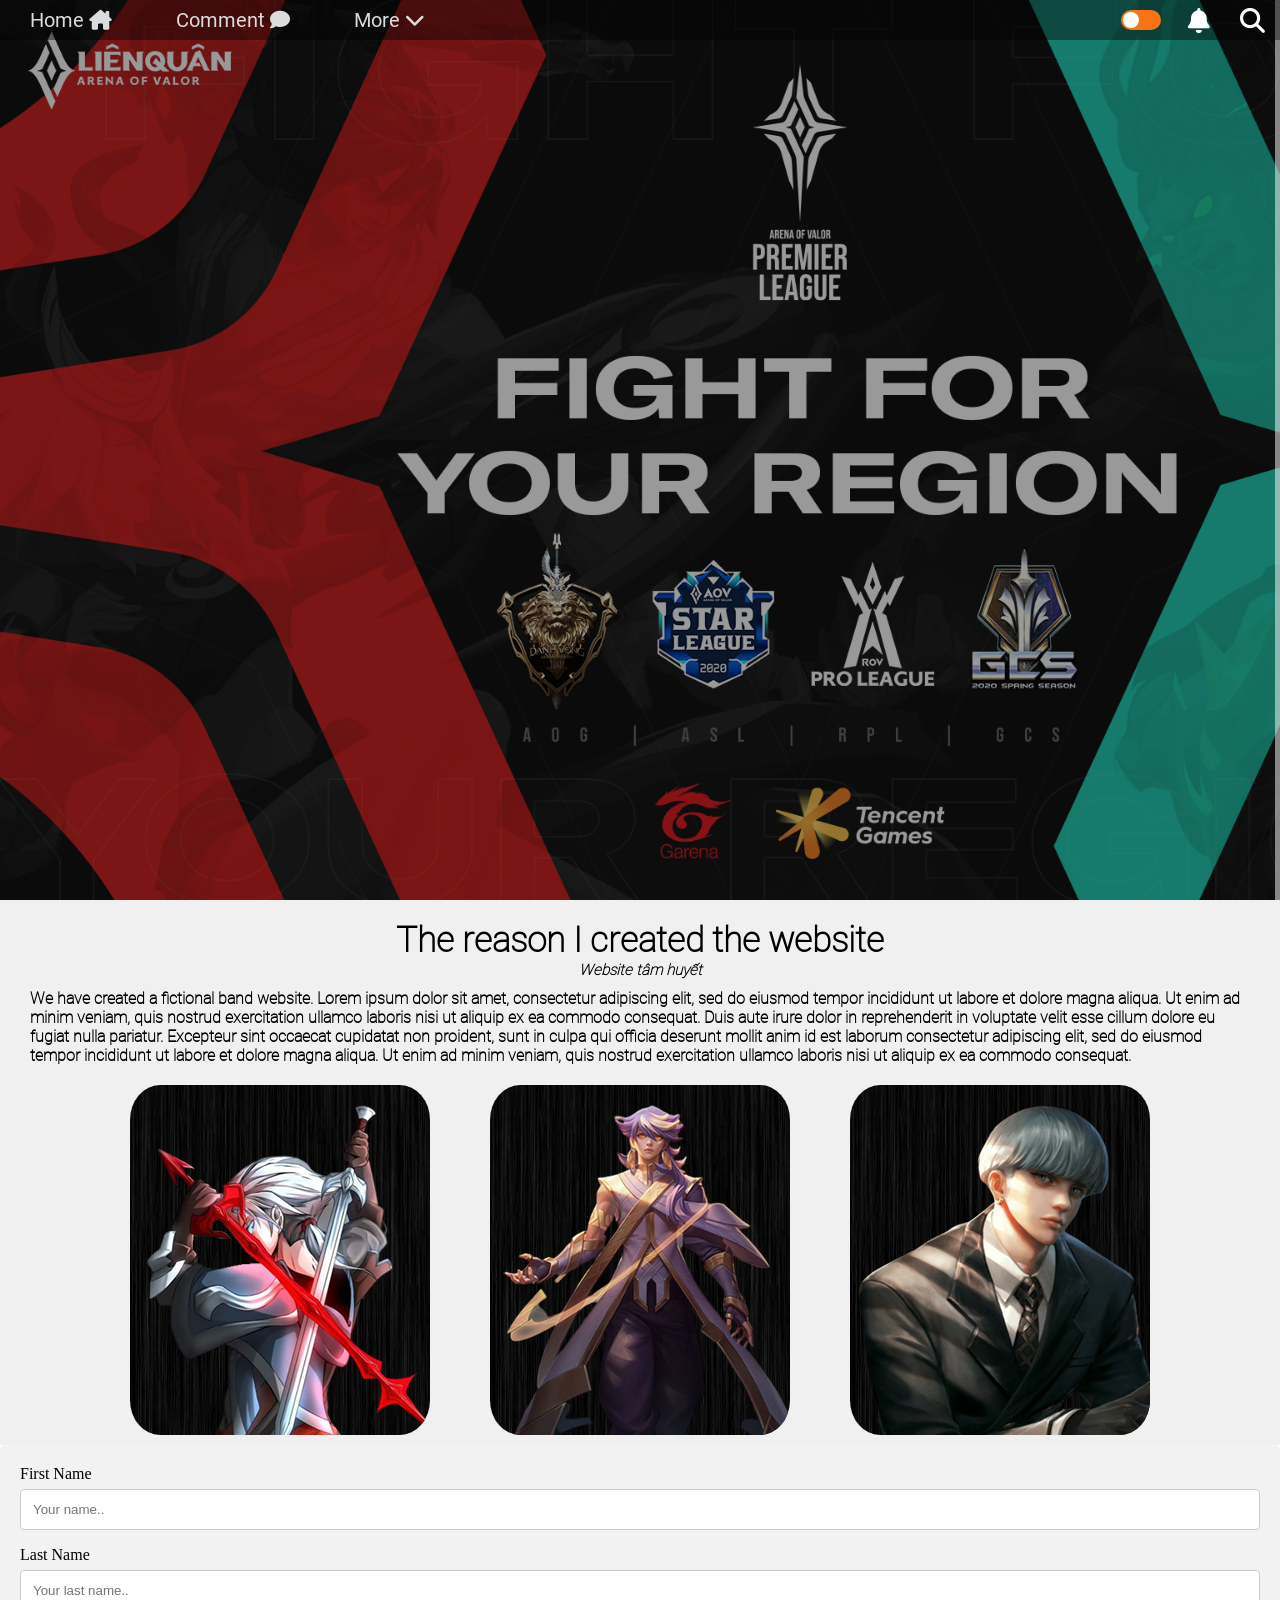
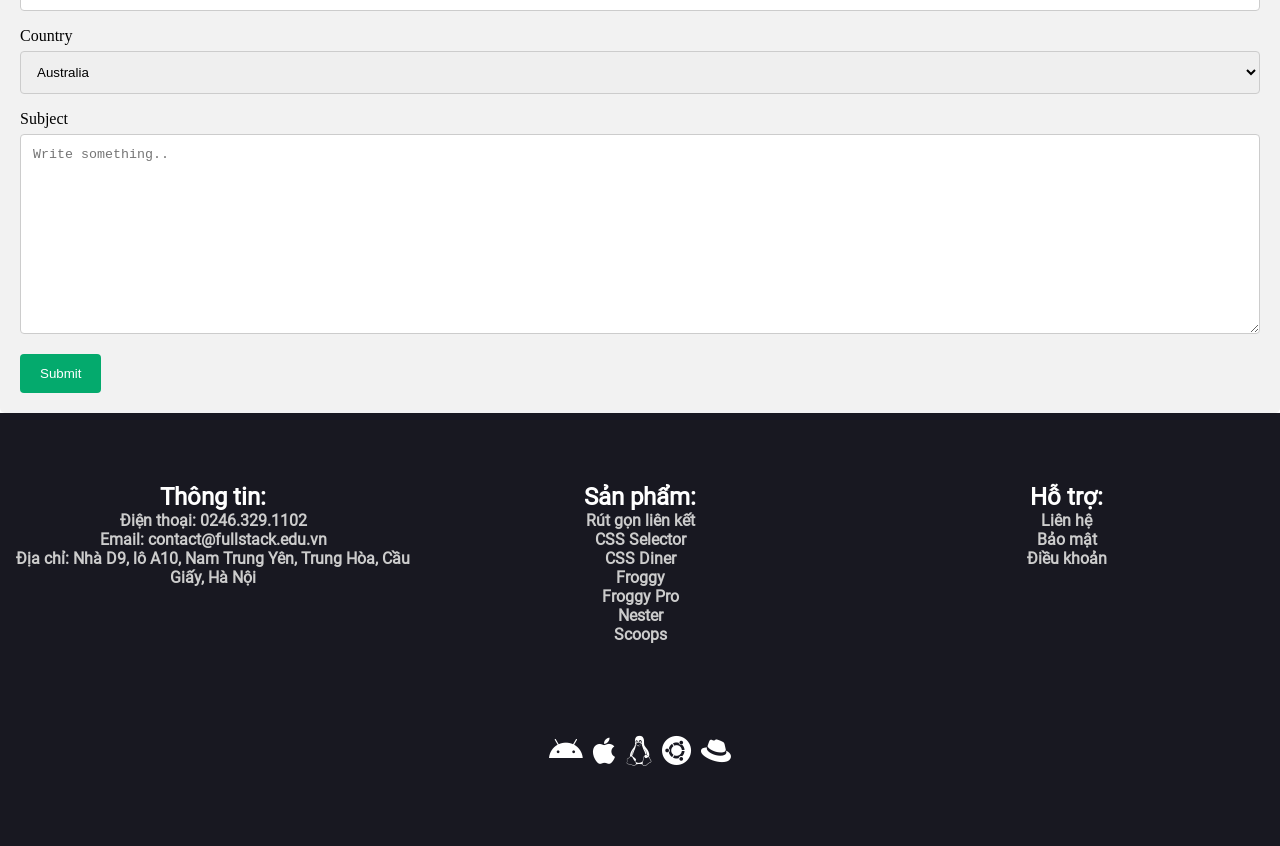
==== index.html @ 3ee3d345 "website 1" ====
<!DOCTYPE html>
<html lang="en">
<head>
    <meta charset="UTF-8">
    <meta http-equiv="X-UA-Compatible" content="IE=edge">
    <meta name="viewport" content="width=device-width, initial-scale=1">
    <link rel="stylesheet" href="index.css"/>
    <link rel="stylesheet" href="./fontawesome/css/all.min.css" />
    <title>Document</title>
</head>
<body>
    <div id="home">
        <div id="header">
            <label id="checkbox">
                <input id="accept" type="checkbox">
                <span class="check"></span>
            </label>
            <i class="fa-solid fa-magnifying-glass">
                <input id="input" type="input">
            </i>      
            <i class="fa-solid fa-bell"><div class="background-bell"></div></i>
            <ul id="nav">
                <li id="li-home"><a href="./index.html">Home <i class="fa-solid fa-house-chimney"></i></a></li>
                <li id="li-comment"><a href="./comments.html">Comment <i class="fa-solid fa-comment"></i></a></li>
                <li id="more">
                    <a href="">More <i class="fa-solid fa-chevron-down"></i></a>
                    <ul id="subnav">
                        <li id="li-group"><a href="https://www.facebook.com/groups/1156197571684509">Group <i class="fa-brands fa-facebook"></i></a> <div id="menu-facebook"></div></li>
                        <li id="li-youtube"><a href="https://www.youtube.com/channel/UCp9s-j8TBkS5prHAPXQTIWg">Youtube <i class="fa-brands fa-youtube"></i></a>
                            <iframe id="menu-youtube" menu-youtube src="https://www.youtube.com/embed/EkPD_zbbj5I" title="YouTube video player" frameborder="0" allow="accelerometer; autoplay; clipboard-write; encrypted-media; gyroscope; picture-in-picture" allowfullscreen></iframe>
                        </li>
                    </ul>
                </li>
            </ul>
        </div>

        <div id="slider">
            <div id="coat"></div>
            <div id="hover">
                <iframe id="video-hover" src="https://www.youtube.com/embed/osra4_rEYwE" title="Tracks Nhạc Chơi Liên Quân Cực Phiêu | EDM Leo Rank Mùa 24|Nhạc Điện Tử Gây Nghiện Hay Nhất 2022(P5)" frameborder="0" allow="accelerometer; autoplay; clipboard-write; encrypted-media; gyroscope; picture-in-picture; web-share" allowfullscreen></iframe>
            </div>
        </div>
            
        <div id="infomation">
            <h2>The reason I created the website</h2>
            <h3>Website tâm huyết</h3>
            <h4>We have created a fictional band website. Lorem ipsum dolor sit amet, consectetur adipiscing elit, sed do eiusmod tempor incididunt ut labore et dolore magna aliqua. Ut enim ad minim veniam, quis nostrud exercitation ullamco laboris nisi ut aliquip ex ea commodo consequat. Duis aute irure dolor in reprehenderit in voluptate velit esse cillum dolore eu fugiat nulla pariatur. Excepteur sint occaecat cupidatat non proident, sunt in culpa qui officia deserunt mollit anim id est laborum consectetur adipiscing elit, sed do eiusmod tempor incididunt ut labore et dolore magna aliqua. Ut enim ad minim veniam, quis nostrud exercitation ullamco laboris nisi ut aliquip ex ea commodo consequat.</h4>
            <div id="figure">
                <div class="character" id="allain"></div>
                <div class="character" id="bright"></div>
                <div class="character" id="enzo"></div> 
            </div>      
        </div>

        <div class="container">
            <form action="action_page.php">
          
              <label for="fname">First Name</label>
              <input type="text" id="fname" name="firstname" placeholder="Your name..">
          
              <label for="lname">Last Name</label>
              <input type="text" id="lname" name="lastname" placeholder="Your last name..">
          
              <label for="country">Country</label>
              <select id="country" name="country">
                <option value="australia">Australia</option>
                <option value="canada">Canada</option>
                <option value="usa">USA</option>
              </select>
          
              <label for="subject">Subject</label>
              <textarea id="subject" name="subject" placeholder="Write something.." style="height:200px"></textarea>
          
              <input type="submit" value="Submit">
          
            </form>
        </div>

        <div id="footer">
            <ul id="list-footer">
                <li id="list-one">
                    <h2 class="title-footer">Thông tin:</h2>
                    <ul class="footer">
                        <li><h4>Điện thoại: 0246.329.1102</h4></li>
                        <li><h4>Email: contact@fullstack.edu.vn</h4></li>
                        <li><h4>Địa chỉ: Nhà D9, lô A10, Nam Trung Yên, Trung Hòa, Cầu Giấy, Hà Nội</h4></li>
                    </ul>
                </li>

                <li id="list-two">
                    <h2 class="title-footer">Sản phẩm:</h2>
                    <ul class="footer">
                        <li><h4>Rút gọn liên kết</h4></li>
                        <li><h4>CSS Selector</h4></li>
                        <li><h4>CSS Diner</h4></li>
                        <li><h4>Froggy</h4></li>
                        <li><h4>Froggy Pro</h4></li>
                        <li><h4>Nester</h4></li>
                        <li><h4>Scoops</h4></li>
                    </ul>
                </li>

                <li id="list-three">
                    <h2 class="title-footer">Hỗ trợ:</h2>
                    <ul class="footer">
                        <li><h4>Liên hệ</h4></li>
                        <li><h4>Bảo mật</h4></li>
                        <li><h4>Điều khoản</h4></li>
                    </ul>
                </li>
            </ul>
            <ul id="icon">
                <li><i class="fa-brands fa-android"></i></li>
                <li><i class="fa-brands fa-apple"></i></li>
                <li><i class="fa-brands fa-linux"></i></li>
                <li><i class="fa-brands fa-ubuntu"></i></li>
                <li><i class="fa-brands fa-redhat"></i></li>
            </ul>    
        </div>

        <script src="./index.js"></script>
    </div>
</body>
</html>
---- index.css ----
* {
    margin: 0px;
    padding: 0px;
    list-style: none;
}

@font-face {
    font-family: Roboto-black;
    src: url(./font/Roboto-Black.ttf);
}
@font-face {
    font-family: Roboto-regular;
    src: url(./font/Roboto-Regular.ttf);
}
@font-face {
    font-family: Roboto-light;
    src: url(./font/Roboto-Light.ttf);
}
@font-face {
    font-family: Roboto-thin;
    src: url(./font/Roboto-Thin.ttf);
}

/* --------------------------------icon--------------------------------- */
#checkbox {
    position: absolute;
    left: 86%;
    top: 10px;
}

.fa-facebook {
    color: aqua;
    position: relative;
}

#li-group:hover #menu-facebook {
    display: block;
}

#li-group #menu-facebook {
    width: 800px;
    height: 400px;
    display: none;
    position: absolute;
    background-image: url(./index/img/facebook.png);
    background-repeat: no-repeat;
    left: 180px;
    top: 0px;
    transition: 1s;
    
}

#menu-facebook:hover {
    transform: scale(1.5);
    margin-top: 50px;
    margin-left: 200px;
    border-radius: 30px;
}

.fa-youtube {
    color: red;
}

#li-youtube:hover #menu-youtube {
    display: block;
}

#menu-youtube {
    display: none;
    position: absolute;
    left: 180px;
    top: 40px;
    width: 560px; 
    height: 340px;
    transition: 1s;
}

#menu-youtube:hover {
    transform: scale(1.5);
    margin-left: 140px;
}

.fa-magnifying-glass {
    font-size: 25px;
    color: white;
    float: right;
    padding: 7.5px 15px;
    position: relative;
}

#input {
    display: none;
    width: 200px;
    height: 35px;
    position: absolute;
    right: 0px;
    top: 40px;
    animation: animation-searchOpen 1s;
}

@keyframes animation-searchOpen {
    0% { width: 0px; height: 0px;}
    100% {width: 200px;height: 35px;}
}

#input.open {
    display: block;
}

.fa-bell {
    font-size: 25px;
    color: white;
    float: right;
    padding: 7.5px 15px;
    position: relative;
}  

.background-bell {
    display: none;
    background: white;
    width: 400px;
    height: 300px;
    margin: 5px;
    position: absolute;
    border-radius: 10%;
    -moz-border-radius: 10%;
    -webkit-border-radius: 10%;
    right: -8px;
    transition: 1s;
    animation: animation-bellOpen 1s;
}

@keyframes animation-bellOpen {
    0% { width: 0px; height: 0px;}
    100% {width: 400px;height: 300px;}
}

.background-bell.open {
    display: block;
}

.background-bell:hover {
    transform: scale(1.5);
    margin-top: 80px;
    margin-right: 50px;
}

.fa-bell:hover,
.fa-magnifying-glass:hover {
    color: black;
    background-color: red;
}

/* .ti-arrow-circle-down {
    position: absolute;
    color: white;
    right: 50%;
    
} */

/* ------------------------------------------------------------------- */
#header {
    width: 100%;
    height: 40px;
    background-color: rgb(0, 0, 0, 0.4);
    position: fixed;
    z-index: 5;
    font-family: Roboto-regular;
}

#nav > li {
    display: inline-block;
}

#nav a {
    text-decoration: none;
    color: #DCDCDC;
    font-size: 20px;
    padding: 0px 30px; 
    line-height: 40px;
}

#nav > li:hover > a {
    color: black;
    background-color: #DCDCDC;
    display: inline-block;
    transition: 1s ease;
}

#more {
    position: relative;
}

#subnav.open {
    display: block;
    animation: animation-subnav 1s normal;
}

@keyframes animation-subnav {
    0% {
        width: 180px;
        height: 0px;
    }
    100% {
        width: 180px;
        height: 80px;
    }
}

#more > a {
    pointer-events: none;
} 

#subnav li:hover{
    background-color: #DCDCDC;
}

#subnav li:hover a{
    color: black
}

#subnav {
    display: none;
    width: 180px;
    background-color: #ffffff;
    position: absolute;
    left: 0px;
    border-radius: 5%;
} 

#li-home {
    position: relative;
}

#li-home a::after {
    content: '';
    height: 4px;
    width: 0px;
    background-color: rgb(238, 255, 0);
    position: absolute;
    bottom: 0px;
    left: 50%;
    transform: translateX(-50%);
    transition: all 0.5s ease-in-out;
}

#li-home a:hover::after {
    width: 100%;
}

#li-comment {
    position: relative;
}

#li-comment a::after {
    content: '';
    height: 4px;
    width: 0px;
    background-color: rgb(0, 247, 255);
    position: absolute;
    bottom: 0px;
    left: 50%;
    transform: translateX(-50%);
    transition: all 0.5s ease-in-out;
}

#li-comment a:hover::after {
    width: 100%;
}

#accept {
    display: none;
}

.check {
    position: relative;
    display: block;
    width: 40px;
    height: 20px;
    background-color: #f97316;
    cursor: pointer;
    border-radius: 20px;
    overflow: hidden;
    transition: ease-in 0.5s;
    left: 50%;
}

#accept:checked ~ .check {
    background-color: #fff;
}

.check::before {
    content: '';
    position: absolute;
    top: 2px;
    left: 2px;
    background: #fff;
    width: 16px;
    height: 16px;
    border-radius: 50%;
    transition-duration: 0.5s;
}

#accept:checked ~ .check::before {
    transform: translateX(-50px);
}

.check::after {
    content: '';
    position: absolute;
    top: 2px;
    left: 2px;
    background: #f97316;
    width: 16px;
    height: 16px;
    border-radius: 50%;
    transition-duration: 0.5s;
    transform: translateX(50px);
}

#accept:checked ~ .check::after {
    transform: translateX(0px);
}

/* ------------------------------index.html------------------------------------- */
#slider {
    width: 100%;
    height: 100vh;
    background-image: url(./index/img/nen.jpg);
    background-repeat: no-repeat;
    background-size: cover;
    position: relative;
}

#coat {
    width: 100%;
    height: 100%;
    background-color: rgba(0, 0, 0, 0.4);
}

#hover {
    width: 5px;
    height: 100%;
    background-color: rgba(255, 255, 255, 0.5);
    position: absolute;
    top: 0;
    right: 0;
}

#hover:hover {
    animation: animation-hover 1s;
    width: 400px;
    height: 100%;
}

#hover:hover #video-hover {
    display: block;
}

@keyframes animation-hover {
    0% {
        width: 5px;
        height: 100%;
        background-color: rgba(255, 255, 255, 0.5);
    }
    100% {
        width: 400px;
        height: 100%;
        background-color: rgba(255, 255, 255, 0.5);
    }
}

#video-hover {
    width: 400px;
    height: 250px;
    display: none;
}

/* ------------------------------------------------------------------- */
#infomation {
    background-color: rgb(240, 240, 240);
    display: flex;
    flex-direction: column;
    align-items: center;
    position: relative;
    font-family: Roboto-thin;
}

#infomation h2 {
    padding: 20px 0px 0px 0px;
    font-size: 35px;
}

#infomation h3 {
    font-style: italic;
    font-size: 15px;
}

#infomation h4 {
    padding: 10px 30px;
}

#figure {
    display: flex;
    justify-content: space-around;
}

.character {
    margin: 10px 30px;
    width: 300px;
    height: 350px;
    border-radius: 10%;
    background: url(./index/img/hinh-nen-den-17.jpg);
    position: relative;
    overflow: hidden;
}

.character::after {
    width: 100%;
    height: 100%;
    position: absolute;
    bottom: -20px;
    content: '';
    transition: 1s;
}

.character:hover::after {
    transform: scale(1.1);
}

#allain::after {
    background: url(./index/img/Allain-removebg-preview.png);
}

#bright::after {
    background: url(./index/img/Bright-removebg-preview.png);
}

#enzo::after {
    background: url(./index/img/Enzo-removebg-preview.png);
}

/* ------------------------------------------------------------------- */

input[type=text], select, textarea {
    width: 100%; /* Full width */
    padding: 12px; /* Some padding */ 
    border: 1px solid #ccc; /* Gray border */
    border-radius: 4px; /* Rounded borders */
    box-sizing: border-box; /* Make sure that padding and width stays in place */
    margin-top: 6px; /* Add a top margin */
    margin-bottom: 16px; /* Bottom margin */
    resize: vertical /* Allow the user to vertically resize the textarea (not horizontally) */
  }
  
  /* Style the submit button with a specific background color etc */
  input[type=submit] {
    background-color: #04AA6D;
    color: white;
    padding: 12px 20px;
    border: none;
    border-radius: 4px;
    cursor: pointer;
  }
  
  /* When moving the mouse over the submit button, add a darker green color */
  input[type=submit]:hover {
    background-color: #45a049;
  }
  
  /* Add a background color and some padding around the form */
  .container {
    border-radius: 5px;
    background-color: #f2f2f2;
    padding: 20px;
  }

/* ------------------------------------------------------------------- */
#footer {
    width: 100%;
    height: 100%;
    background-color: #181821;
    font-family: Roboto-regular;
}

#list-footer > li {
    text-align: center;
    width: 310px;
    height: 333px;
    margin-top: 70px;
}

#list-footer {
    display: flex;
}

#list-one {
    flex: 1;
    justify-content: center;
}

#list-two {
    flex: 1;
    justify-content: center;
}

#list-three {
    flex: 1;
    justify-content: center;
}

.title-footer {
    color: white;
}

.footer
{
    color: #ccc;
}

#icon {
    display: flex;
    justify-content: center;
}

#icon li i {
    color: white;
    font-size: 30px;
    margin: 0px 5px;
    position: relative;
    bottom: 80px;
}
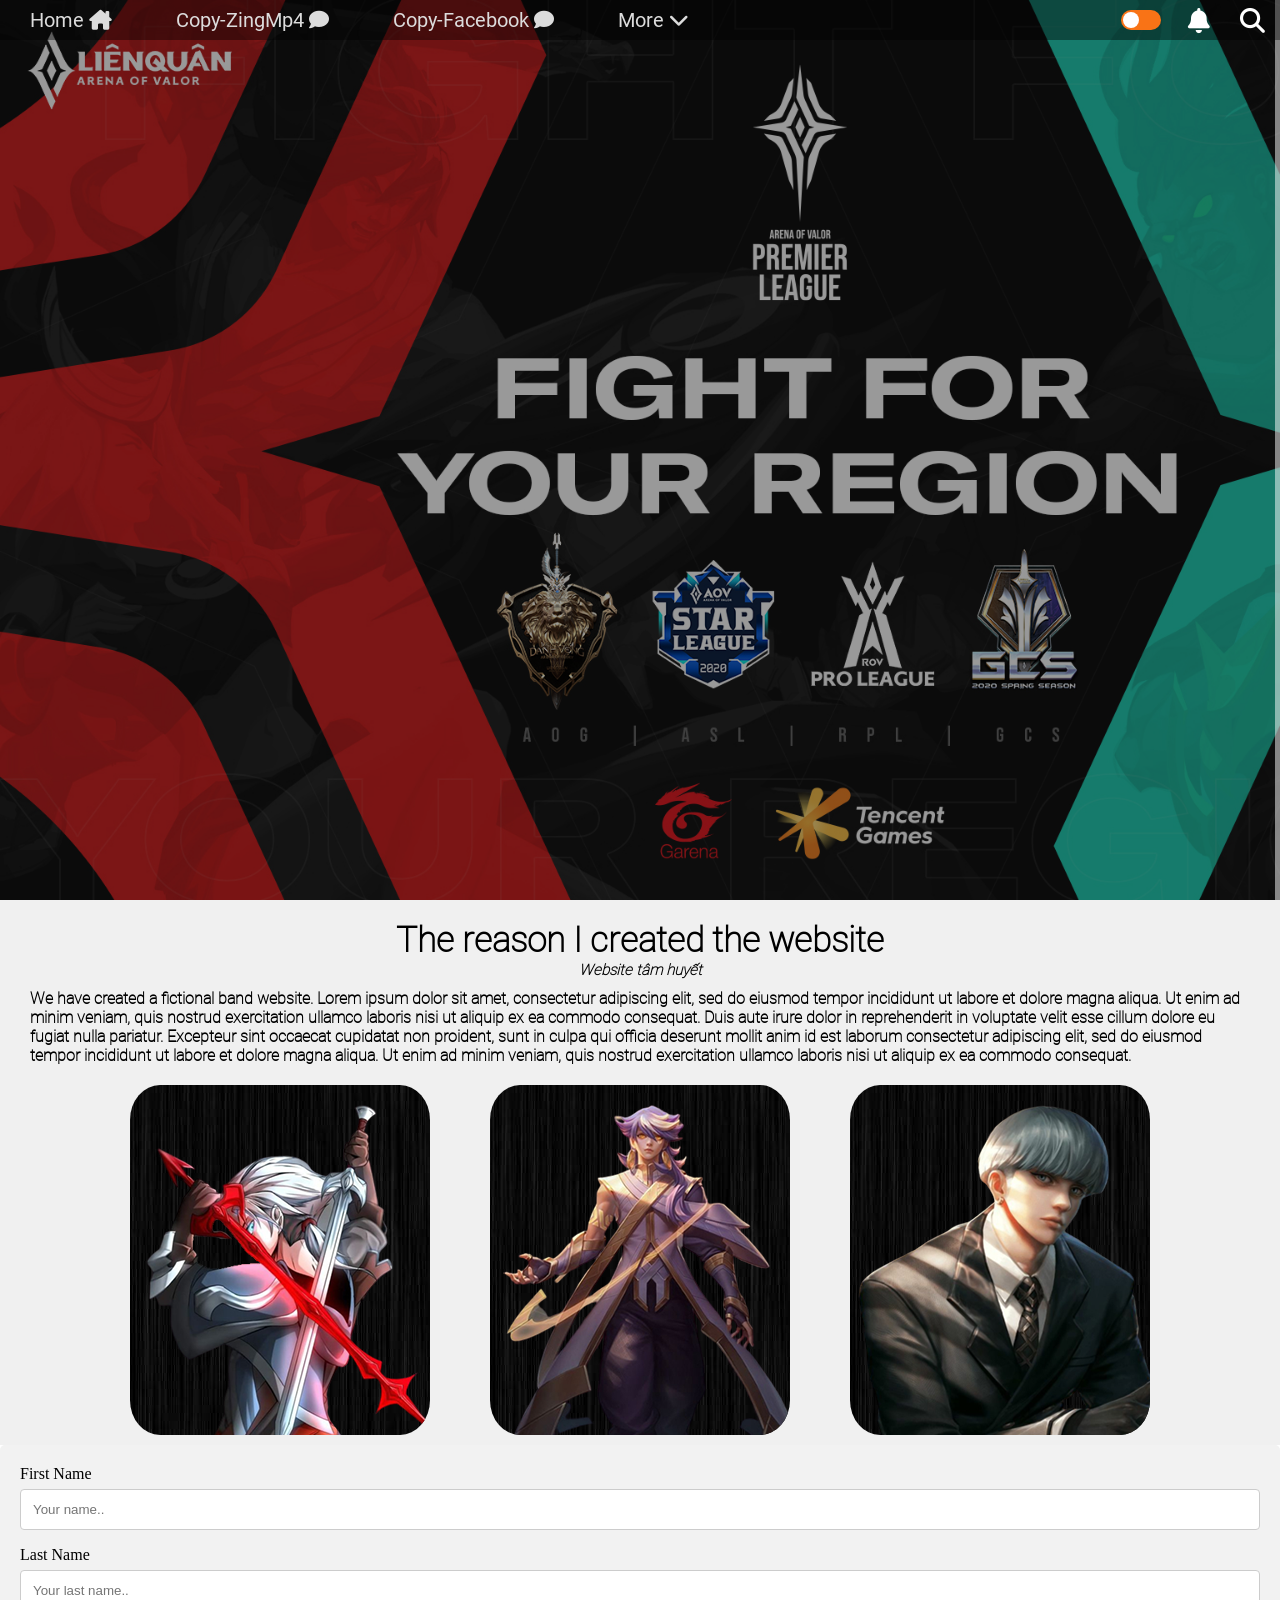
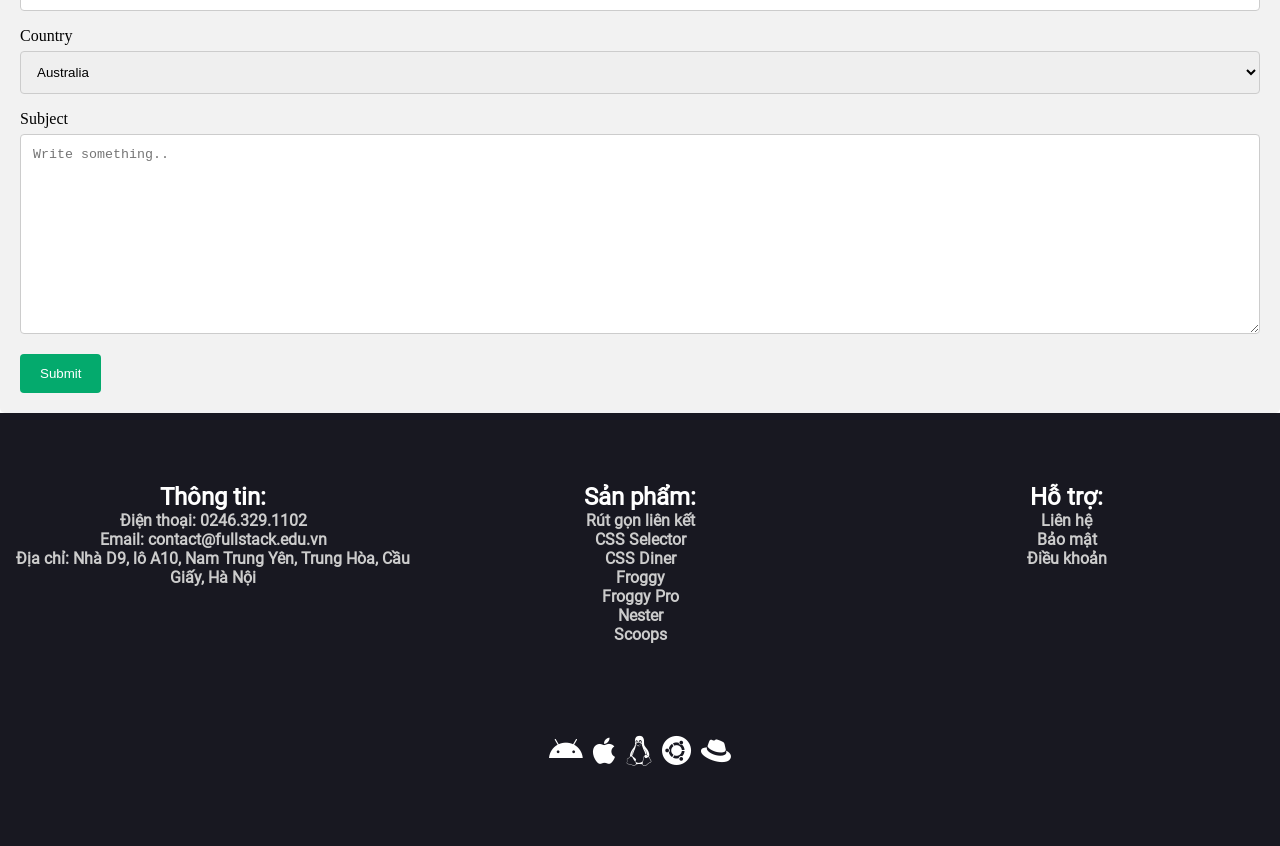
==== commit e6bdc008: "2" ====
--- a/index.html
+++ b/index.html
@@ -4,7 +4,7 @@
     <meta charset="UTF-8">
     <meta http-equiv="X-UA-Compatible" content="IE=edge">
     <meta name="viewport" content="width=device-width, initial-scale=1">
-    <link rel="stylesheet" href="index.css"/>
+    <link rel="stylesheet" href="./index/index.css"/>
     <link rel="stylesheet" href="./fontawesome/css/all.min.css" />
     <title>Document</title>
 </head>
@@ -21,7 +21,8 @@
             <i class="fa-solid fa-bell"><div class="background-bell"></div></i>
             <ul id="nav">
                 <li id="li-home"><a href="./index.html">Home <i class="fa-solid fa-house-chimney"></i></a></li>
-                <li id="li-comment"><a href="./comments.html">Comment <i class="fa-solid fa-comment"></i></a></li>
+                <li id="li-comment"><a href="./zingmp3.html">Copy-ZingMp4 <i class="fa-solid fa-comment"></i></a></li>
+                <li id="li-comment"><a href="./comments.html">Copy-Facebook <i class="fa-solid fa-comment"></i></a></li>
                 <li id="more">
                     <a href="">More <i class="fa-solid fa-chevron-down"></i></a>
                     <ul id="subnav">
@@ -118,7 +119,7 @@
             </ul>    
         </div>
 
-        <script src="./index.js"></script>
+        <script src="./index/index.js"></script>
     </div>
 </body>
 </html>
--- a/index/index.css
+++ b/index/index.css
@@ -0,0 +1,532 @@
+* {
+    margin: 0px;
+    padding: 0px;
+    list-style: none;
+}
+
+@font-face {
+    font-family: Roboto-black;
+    src: url(./font/Roboto-Black.ttf);
+}
+@font-face {
+    font-family: Roboto-regular;
+    src: url(./font/Roboto-Regular.ttf);
+}
+@font-face {
+    font-family: Roboto-light;
+    src: url(./font/Roboto-Light.ttf);
+}
+@font-face {
+    font-family: Roboto-thin;
+    src: url(./font/Roboto-Thin.ttf);
+}
+
+/* --------------------------------icon--------------------------------- */
+#checkbox {
+    position: absolute;
+    left: 86%;
+    top: 10px;
+}
+
+.fa-facebook {
+    color: aqua;
+    position: relative;
+}
+
+#li-group:hover #menu-facebook {
+    display: block;
+}
+
+#li-group #menu-facebook {
+    width: 800px;
+    height: 400px;
+    display: none;
+    position: absolute;
+    background-image: url(./img/facebook.png);
+    background-repeat: no-repeat;
+    left: 180px;
+    top: 0px;
+    transition: 1s;
+    
+}
+
+#menu-facebook:hover {
+    transform: scale(1.5);
+    margin-top: 50px;
+    margin-left: 200px;
+    border-radius: 30px;
+}
+
+.fa-youtube {
+    color: red;
+}
+
+#li-youtube:hover #menu-youtube {
+    display: block;
+}
+
+#menu-youtube {
+    display: none;
+    position: absolute;
+    left: 180px;
+    top: 40px;
+    width: 560px; 
+    height: 340px;
+    transition: 1s;
+}
+
+#menu-youtube:hover {
+    transform: scale(1.5);
+    margin-left: 140px;
+}
+
+.fa-magnifying-glass {
+    font-size: 25px;
+    color: white;
+    float: right;
+    padding: 7.5px 15px;
+    position: relative;
+}
+
+#input {
+    display: none;
+    width: 200px;
+    height: 35px;
+    position: absolute;
+    right: 0px;
+    top: 40px;
+    animation: animation-searchOpen 1s;
+}
+
+@keyframes animation-searchOpen {
+    0% { width: 0px; height: 0px;}
+    100% {width: 200px;height: 35px;}
+}
+
+#input.open {
+    display: block;
+}
+
+.fa-bell {
+    font-size: 25px;
+    color: white;
+    float: right;
+    padding: 7.5px 15px;
+    position: relative;
+}  
+
+.background-bell {
+    display: none;
+    background: white;
+    width: 400px;
+    height: 300px;
+    margin: 5px;
+    position: absolute;
+    border-radius: 10%;
+    -moz-border-radius: 10%;
+    -webkit-border-radius: 10%;
+    right: -8px;
+    transition: 1s;
+    animation: animation-bellOpen 1s;
+}
+
+@keyframes animation-bellOpen {
+    0% { width: 0px; height: 0px;}
+    100% {width: 400px;height: 300px;}
+}
+
+.background-bell.open {
+    display: block;
+}
+
+.background-bell:hover {
+    transform: scale(1.5);
+    margin-top: 80px;
+    margin-right: 50px;
+}
+
+.fa-bell:hover,
+.fa-magnifying-glass:hover {
+    color: black;
+    background-color: red;
+}
+
+/* .ti-arrow-circle-down {
+    position: absolute;
+    color: white;
+    right: 50%;
+    
+} */
+
+/* ------------------------------------------------------------------- */
+#header {
+    width: 100%;
+    height: 40px;
+    background-color: rgb(0, 0, 0, 0.4);
+    position: fixed;
+    z-index: 5;
+    font-family: Roboto-regular;
+}
+
+#nav > li {
+    display: inline-block;
+}
+
+#nav a {
+    text-decoration: none;
+    color: #DCDCDC;
+    font-size: 20px;
+    padding: 0px 30px; 
+    line-height: 40px;
+}
+
+#nav > li:hover > a {
+    color: black;
+    background-color: #DCDCDC;
+    display: inline-block;
+    transition: 1s ease;
+}
+
+#more {
+    position: relative;
+}
+
+#subnav.open {
+    display: block;
+    animation: animation-subnav 1s normal;
+}
+
+@keyframes animation-subnav {
+    0% {
+        width: 180px;
+        height: 0px;
+    }
+    100% {
+        width: 180px;
+        height: 80px;
+    }
+}
+
+#more > a {
+    pointer-events: none;
+} 
+
+#subnav li:hover{
+    background-color: #DCDCDC;
+}
+
+#subnav li:hover a{
+    color: black
+}
+
+#subnav {
+    display: none;
+    width: 180px;
+    background-color: #ffffff;
+    position: absolute;
+    left: 0px;
+    border-radius: 5%;
+} 
+
+#li-home {
+    position: relative;
+}
+
+#li-home a::after {
+    content: '';
+    height: 4px;
+    width: 0px;
+    background-color: rgb(238, 255, 0);
+    position: absolute;
+    bottom: 0px;
+    left: 50%;
+    transform: translateX(-50%);
+    transition: all 0.5s ease-in-out;
+}
+
+#li-home a:hover::after {
+    width: 100%;
+}
+
+#li-comment {
+    position: relative;
+}
+
+#li-comment a::after {
+    content: '';
+    height: 4px;
+    width: 0px;
+    background-color: rgb(0, 247, 255);
+    position: absolute;
+    bottom: 0px;
+    left: 50%;
+    transform: translateX(-50%);
+    transition: all 0.5s ease-in-out;
+}
+
+#li-comment a:hover::after {
+    width: 100%;
+}
+
+#accept {
+    display: none;
+}
+
+.check {
+    position: relative;
+    display: block;
+    width: 40px;
+    height: 20px;
+    background-color: #f97316;
+    cursor: pointer;
+    border-radius: 20px;
+    overflow: hidden;
+    transition: ease-in 0.5s;
+    left: 50%;
+}
+
+#accept:checked ~ .check {
+    background-color: #fff;
+}
+
+.check::before {
+    content: '';
+    position: absolute;
+    top: 2px;
+    left: 2px;
+    background: #fff;
+    width: 16px;
+    height: 16px;
+    border-radius: 50%;
+    transition-duration: 0.5s;
+}
+
+#accept:checked ~ .check::before {
+    transform: translateX(-50px);
+}
+
+.check::after {
+    content: '';
+    position: absolute;
+    top: 2px;
+    left: 2px;
+    background: #f97316;
+    width: 16px;
+    height: 16px;
+    border-radius: 50%;
+    transition-duration: 0.5s;
+    transform: translateX(50px);
+}
+
+#accept:checked ~ .check::after {
+    transform: translateX(0px);
+}
+
+/* ------------------------------index.html------------------------------------- */
+#slider {
+    width: 100%;
+    height: 100vh;
+    background-image: url(./img/nen.jpg);
+    background-repeat: no-repeat;
+    background-size: cover;
+    position: relative;
+}
+
+#coat {
+    width: 100%;
+    height: 100%;
+    background-color: rgba(0, 0, 0, 0.4);
+}
+
+#hover {
+    width: 5px;
+    height: 100%;
+    background-color: rgba(255, 255, 255, 0.5);
+    position: absolute;
+    top: 0;
+    right: 0;
+}
+
+#hover:hover {
+    animation: animation-hover 1s;
+    width: 400px;
+    height: 100%;
+}
+
+#hover:hover #video-hover {
+    display: block;
+}
+
+@keyframes animation-hover {
+    0% {
+        width: 5px;
+        height: 100%;
+        background-color: rgba(255, 255, 255, 0.5);
+    }
+    100% {
+        width: 400px;
+        height: 100%;
+        background-color: rgba(255, 255, 255, 0.5);
+    }
+}
+
+#video-hover {
+    width: 400px;
+    height: 250px;
+    display: none;
+}
+
+/* ------------------------------------------------------------------- */
+#infomation {
+    background-color: rgb(240, 240, 240);
+    display: flex;
+    flex-direction: column;
+    align-items: center;
+    position: relative;
+    font-family: Roboto-thin;
+}
+
+#infomation h2 {
+    padding: 20px 0px 0px 0px;
+    font-size: 35px;
+}
+
+#infomation h3 {
+    font-style: italic;
+    font-size: 15px;
+}
+
+#infomation h4 {
+    padding: 10px 30px;
+}
+
+#figure {
+    display: flex;
+    justify-content: space-around;
+}
+
+.character {
+    margin: 10px 30px;
+    width: 300px;
+    height: 350px;
+    border-radius: 10%;
+    background: url(./img/hinh-nen-den-17.jpg);
+    position: relative;
+    overflow: hidden;
+}
+
+.character::after {
+    width: 100%;
+    height: 100%;
+    position: absolute;
+    bottom: -20px;
+    content: '';
+    transition: 1s;
+}
+
+.character:hover::after {
+    transform: scale(1.1);
+}
+
+#allain::after {
+    background: url(./img/Allain-removebg-preview.png);
+}
+
+#bright::after {
+    background: url(./img/Bright-removebg-preview.png);
+}
+
+#enzo::after {
+    background: url(./img/Enzo-removebg-preview.png);
+}
+
+/* ------------------------------------------------------------------- */
+
+input[type=text], select, textarea {
+    width: 100%; /* Full width */
+    padding: 12px; /* Some padding */ 
+    border: 1px solid #ccc; /* Gray border */
+    border-radius: 4px; /* Rounded borders */
+    box-sizing: border-box; /* Make sure that padding and width stays in place */
+    margin-top: 6px; /* Add a top margin */
+    margin-bottom: 16px; /* Bottom margin */
+    resize: vertical /* Allow the user to vertically resize the textarea (not horizontally) */
+  }
+  
+  /* Style the submit button with a specific background color etc */
+  input[type=submit] {
+    background-color: #04AA6D;
+    color: white;
+    padding: 12px 20px;
+    border: none;
+    border-radius: 4px;
+    cursor: pointer;
+  }
+  
+  /* When moving the mouse over the submit button, add a darker green color */
+  input[type=submit]:hover {
+    background-color: #45a049;
+  }
+  
+  /* Add a background color and some padding around the form */
+  .container {
+    border-radius: 5px;
+    background-color: #f2f2f2;
+    padding: 20px;
+  }
+
+/* ------------------------------------------------------------------- */
+#footer {
+    width: 100%;
+    height: 100%;
+    background-color: #181821;
+    font-family: Roboto-regular;
+}
+
+#list-footer > li {
+    text-align: center;
+    width: 310px;
+    height: 333px;
+    margin-top: 70px;
+}
+
+#list-footer {
+    display: flex;
+}
+
+#list-one {
+    flex: 1;
+    justify-content: center;
+}
+
+#list-two {
+    flex: 1;
+    justify-content: center;
+}
+
+#list-three {
+    flex: 1;
+    justify-content: center;
+}
+
+.title-footer {
+    color: white;
+}
+
+.footer
+{
+    color: #ccc;
+}
+
+#icon {
+    display: flex;
+    justify-content: center;
+}
+
+#icon li i {
+    color: white;
+    font-size: 30px;
+    margin: 0px 5px;
+    position: relative;
+    bottom: 80px;
+}
